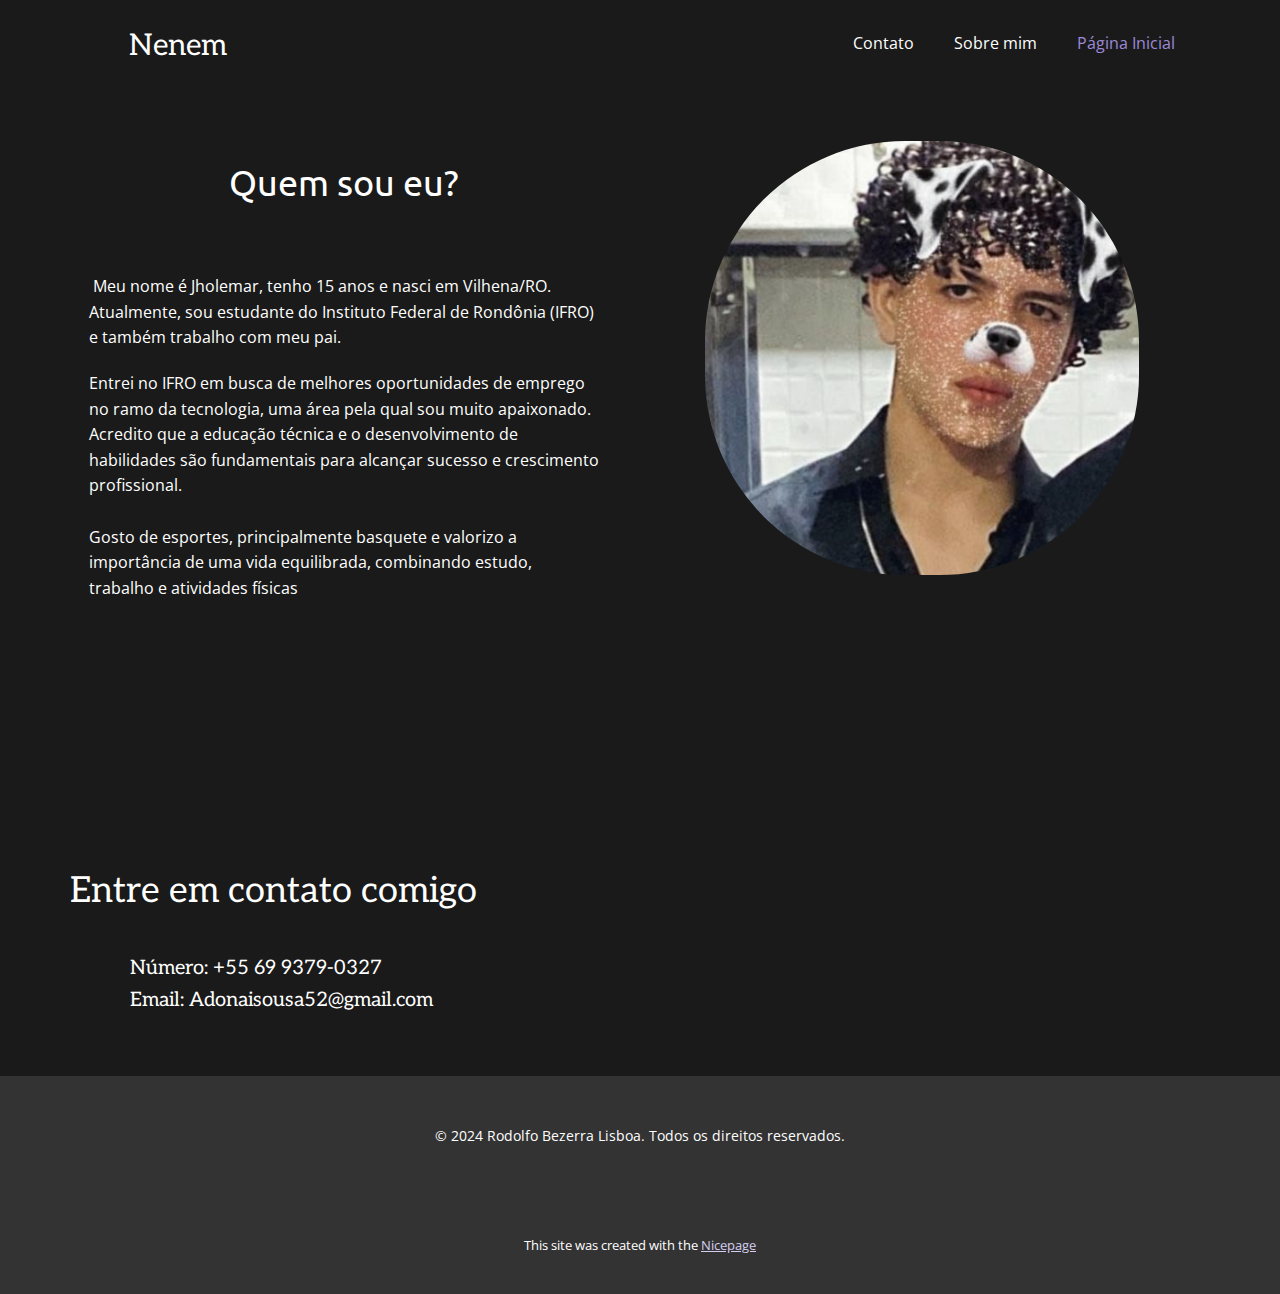
==== portifolioj/index.html @ dc36f5ed "Add files via upload" ====
<!DOCTYPE html>
<html style="font-size: 16px;" lang="pt"><head>
    <meta name="viewport" content="width=device-width, initial-scale=1.0">
    <meta charset="utf-8">
    <meta name="keywords" content="Sou Linda Larson, uma designer de UI/UX de 29 anos de Los Angeles, CA, 2017, 2018, 2019, 2020, 2021, 2022, Desenhei dezenas de interfaces apelativas para websites e aplicações web. Veja abaixo meus projetos., Design de UI/UX, Design de aplicativo, Pesquisa de UX, Comunicação visual, Título de prototipagem, Obtenha sua consulta gratuita agora!, Inscreva-me!">
    <meta name="description" content="">
    <title>Página Inicial</title>
    <link rel="stylesheet" href="nicepage.css" media="screen">
<link rel="stylesheet" href="index.css" media="screen">
    <script class="u-script" type="text/javascript" src="jquery.js" defer=""></script>
    <script class="u-script" type="text/javascript" src="nicepage.js" defer=""></script>
    <meta name="generator" content="Nicepage 6.16.5, nicepage.com">
    <link id="u-theme-google-font" rel="stylesheet" href="https://fonts.googleapis.com/css?family=Roboto:100,100i,300,300i,400,400i,500,500i,700,700i,900,900i|Open+Sans:300,300i,400,400i,500,500i,600,600i,700,700i,800,800i">
    <link id="u-page-google-font" rel="stylesheet" href="https://fonts.googleapis.com/css?family=Ubuntu:300,300i,400,400i,500,500i,700,700i|Aleo:100,100i,200,200i,300,300i,400,400i,500,500i,600,600i,700,700i,800,800i,900,900i">
    
    
    
    
    <script type="application/ld+json">{
		"@context": "http://schema.org",
		"@type": "Organization",
		"name": ""
}</script>
    <meta name="theme-color" content="#9d8ad8">
    <meta property="og:title" content="Página Inicial">
    <meta property="og:type" content="website">
  <meta data-intl-tel-input-cdn-path="intlTelInput/"></head>
  <body data-home-page="Página-Inicial.html" data-home-page-title="Página Inicial" data-path-to-root="./" data-include-products="false" class="u-body u-overlap u-overlap-contrast u-overlap-transparent u-xl-mode" data-lang="pt"><header class="u-clearfix u-header u-header" id="sec-b2c5"><div class="u-clearfix u-sheet u-sheet-1">
        <p class="u-custom-font u-text u-text-default u-text-1">Nenem </p>
        <nav class="u-menu u-menu-one-level u-offcanvas u-menu-1">
          <div class="menu-collapse" style="font-size: 1rem; letter-spacing: 0px;">
            <a class="u-button-style u-custom-left-right-menu-spacing u-custom-padding-bottom u-custom-top-bottom-menu-spacing u-nav-link u-text-active-palette-1-base u-text-hover-palette-2-base" href="#">
              <svg class="u-svg-link" viewBox="0 0 24 24"><use xlink:href="#menu-hamburger"></use></svg>
              <svg class="u-svg-content" version="1.1" id="menu-hamburger" viewBox="0 0 16 16" x="0px" y="0px" xmlns:xlink="http://www.w3.org/1999/xlink" xmlns="http://www.w3.org/2000/svg"><g><rect y="1" width="16" height="2"></rect><rect y="7" width="16" height="2"></rect><rect y="13" width="16" height="2"></rect>
</g></svg>
            </a>
          </div>
          <div class="u-custom-menu u-nav-container">
            <ul class="u-nav u-unstyled u-nav-1"><li class="u-nav-item"><a class="u-button-style u-nav-link u-text-active-palette-1-base u-text-hover-palette-2-base" href="Contato.html" style="padding: 10px 20px;">Contato</a>
</li><li class="u-nav-item"><a class="u-button-style u-nav-link u-text-active-palette-1-base u-text-hover-palette-2-base" href="Sobre-mim.html" style="padding: 10px 20px;">Sobre mim</a>
</li><li class="u-nav-item"><a class="u-button-style u-nav-link u-text-active-palette-1-base u-text-hover-palette-2-base" href="./" style="padding: 10px 20px;">Página Inicial</a>
</li></ul>
          </div>
          <div class="u-custom-menu u-nav-container-collapse">
            <div class="u-black u-container-style u-inner-container-layout u-opacity u-opacity-95 u-sidenav">
              <div class="u-inner-container-layout u-sidenav-overflow">
                <div class="u-menu-close"></div>
                <ul class="u-align-center u-nav u-popupmenu-items u-unstyled u-nav-2"><li class="u-nav-item"><a class="u-button-style u-nav-link" href="Contato.html">Contato</a>
</li><li class="u-nav-item"><a class="u-button-style u-nav-link" href="Sobre-mim.html">Sobre mim</a>
</li><li class="u-nav-item"><a class="u-button-style u-nav-link" href="./">Página Inicial</a>
</li></ul>
              </div>
            </div>
            <div class="u-black u-menu-overlay u-opacity u-opacity-70"></div>
          </div>
        </nav>
      </div></header>
    <section class="u-clearfix u-grey-90 u-section-1" id="carousel_a79e">
      <div class="u-clearfix u-sheet u-sheet-1">
        <div class="custom-expanded data-layout-selected u-clearfix u-layout-wrap u-layout-wrap-1">
          <div class="u-layout">
            <div class="u-layout-row">
              <div class="u-container-style u-layout-cell u-size-30 u-layout-cell-1">
                <div class="u-container-layout u-container-layout-1">
                  <h5 class="u-custom-font u-font-ubuntu u-text u-text-default u-text-1">Quem sou eu​?</h5>
                  <p class="u-text u-text-default u-text-2">&nbsp;Meu nome é Jholemar, tenho 15 anos e nasci em Vilhena/RO. Atualmente, sou estudante do Instituto Federal de Rondônia (IFRO) e também trabalho com meu pai.</p>
                  <p class="u-text u-text-default u-text-3">Entrei no IFRO em busca de melhores oportunidades de emprego no ramo da tecnologia, uma área pela qual sou muito apaixonado. Acredito que a educação técnica e o desenvolvimento de habilidades são fundamentais para alcançar sucesso e crescimento profissional.<br>
                    <br>Gosto de esportes, principalmente basquete e valorizo a importância de uma vida equilibrada, combinando estudo, trabalho e atividades físicas<br>
                  </p>
                </div>
              </div>
              <div class="u-container-style u-layout-cell u-size-30 u-layout-cell-2">
                <div class="u-container-layout u-container-layout-2">
                  <img class="u-image u-image-round u-radius u-image-1" src="images/image.png" alt="" data-image-width="473" data-image-height="542">
                </div>
              </div>
            </div>
          </div>
        </div>
      </div>
    </section>
    <section class="u-clearfix u-grey-90 u-section-2" id="carousel_2575">
      <div class="u-clearfix u-sheet u-sheet-1">
        <p class="u-custom-font u-text u-text-default u-text-1">Entre em contato comigo </p>
        <p class="u-custom-font u-text u-text-default u-text-2">Número​:&nbsp;+55 69 9379-0327<br>Email:&nbsp;Adonaisousa52@gmail.com
        </p>
      </div>
    </section>
    
    
    
    <footer class="u-align-center u-clearfix u-container-align-center u-footer u-grey-80 u-footer" id="sec-c59f"><div class="u-clearfix u-sheet u-sheet-1">
        <p class="u-small-text u-text u-text-variant u-text-1"> © 2024 Rodolfo Bezerra Lisboa. Todos os direitos reservados. </p>
      </div></footer>
    <section class="u-backlink u-clearfix u-grey-80">
      <p class="u-text">
        <span>This site was created with the </span>
        <a class="u-link" href="https://nicepage.com/" target="_blank" rel="nofollow">
          <span>Nicepage</span>
        </a>
      </p>
    </section>
  
</body></html>
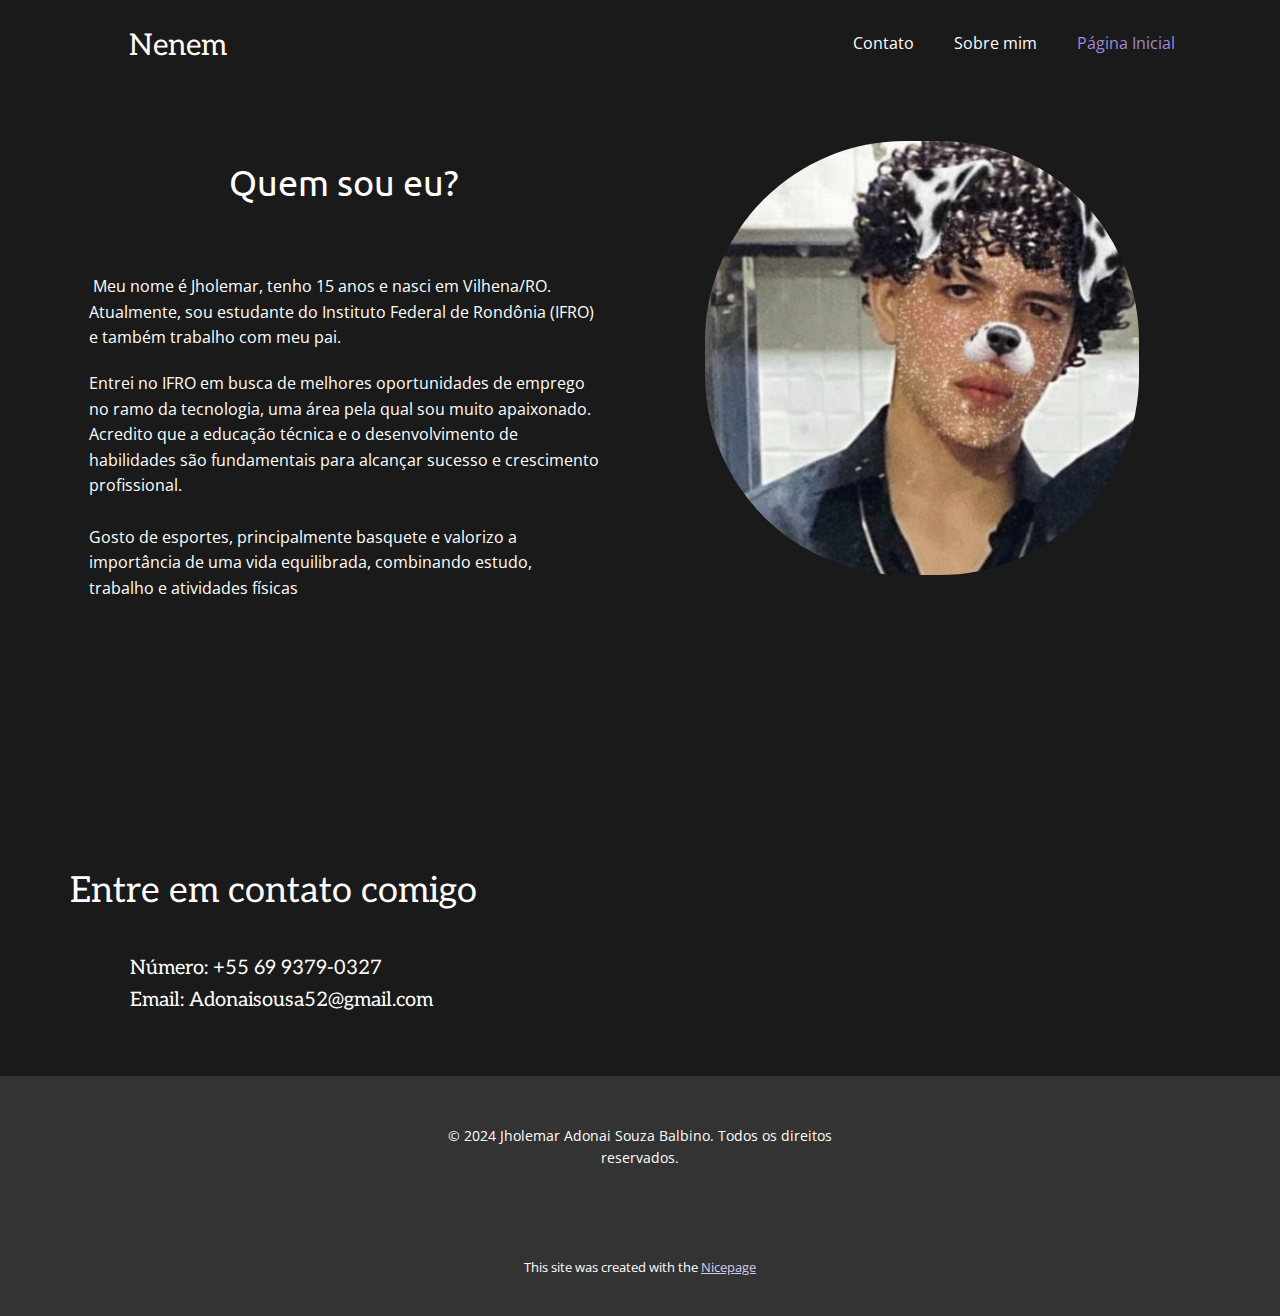
==== commit 4936999c: "Update index.html" ====
--- a/portifolioj/index.html
+++ b/portifolioj/index.html
@@ -90,7 +90,7 @@
     
     
     <footer class="u-align-center u-clearfix u-container-align-center u-footer u-grey-80 u-footer" id="sec-c59f"><div class="u-clearfix u-sheet u-sheet-1">
-        <p class="u-small-text u-text u-text-variant u-text-1"> © 2024 Rodolfo Bezerra Lisboa. Todos os direitos reservados. </p>
+        <p class="u-small-text u-text u-text-variant u-text-1"> © 2024 Jholemar Adonai Souza Balbino. Todos os direitos reservados. </p>
       </div></footer>
     <section class="u-backlink u-clearfix u-grey-80">
       <p class="u-text">
@@ -101,4 +101,4 @@
       </p>
     </section>
   
-</body></html>+</body></html>
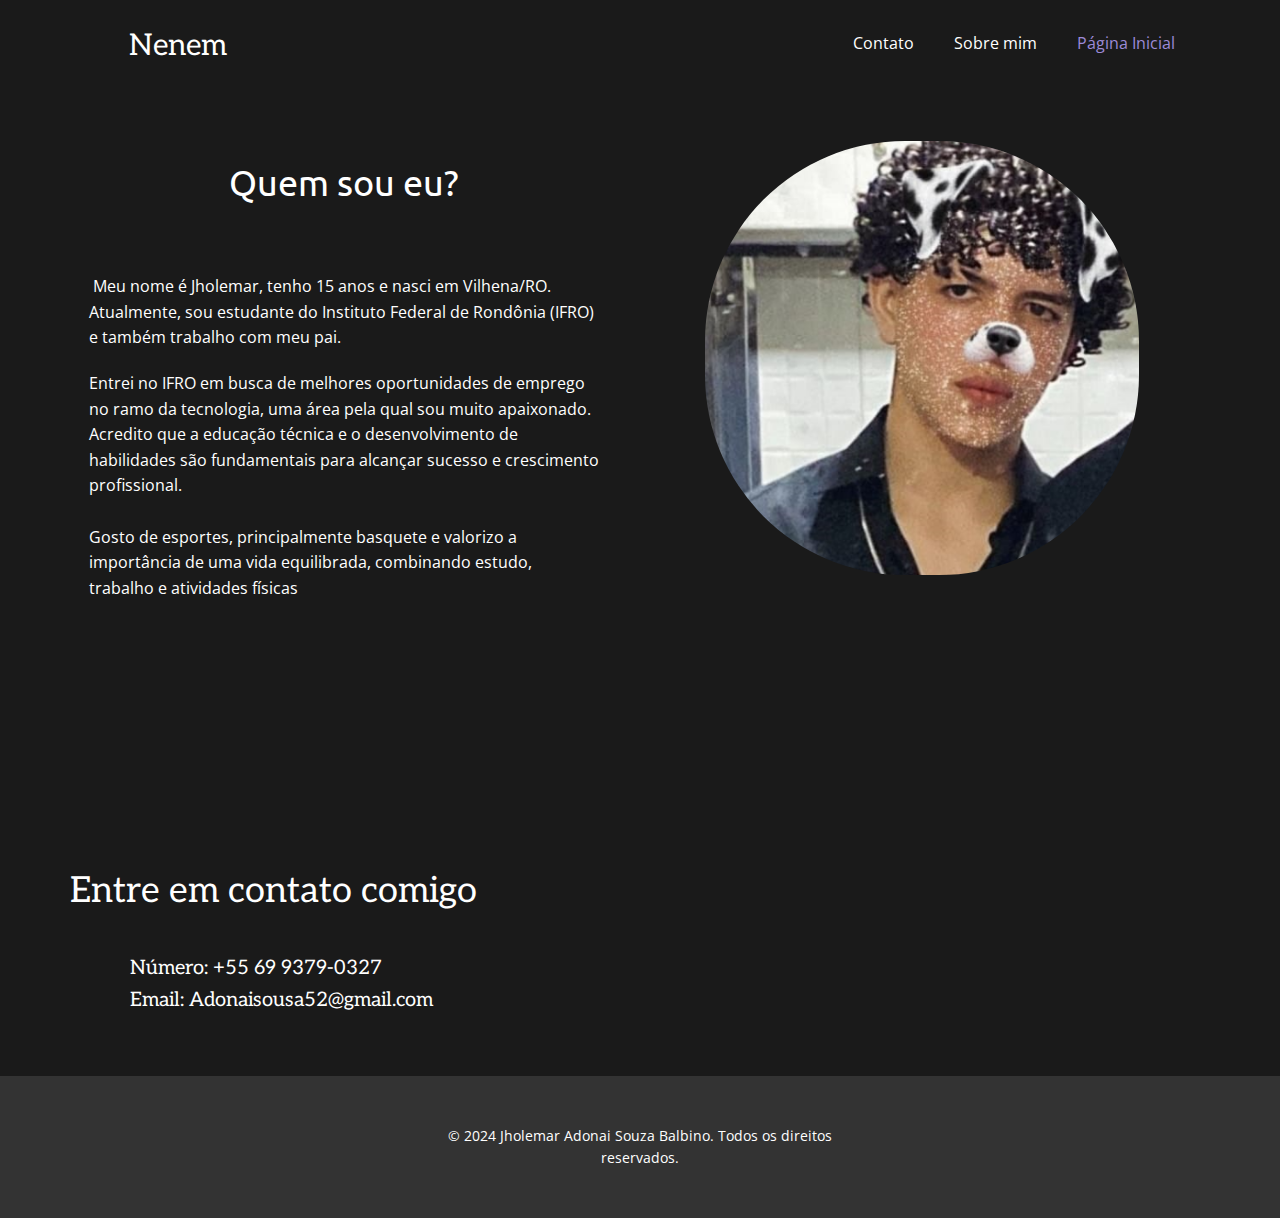
==== commit f6d559bc: "Update index.html" ====
--- a/portifolioj/index.html
+++ b/portifolioj/index.html
@@ -92,13 +92,5 @@
     <footer class="u-align-center u-clearfix u-container-align-center u-footer u-grey-80 u-footer" id="sec-c59f"><div class="u-clearfix u-sheet u-sheet-1">
         <p class="u-small-text u-text u-text-variant u-text-1"> © 2024 Jholemar Adonai Souza Balbino. Todos os direitos reservados. </p>
       </div></footer>
-    <section class="u-backlink u-clearfix u-grey-80">
-      <p class="u-text">
-        <span>This site was created with the </span>
-        <a class="u-link" href="https://nicepage.com/" target="_blank" rel="nofollow">
-          <span>Nicepage</span>
-        </a>
-      </p>
-    </section>
-  
+
 </body></html>
